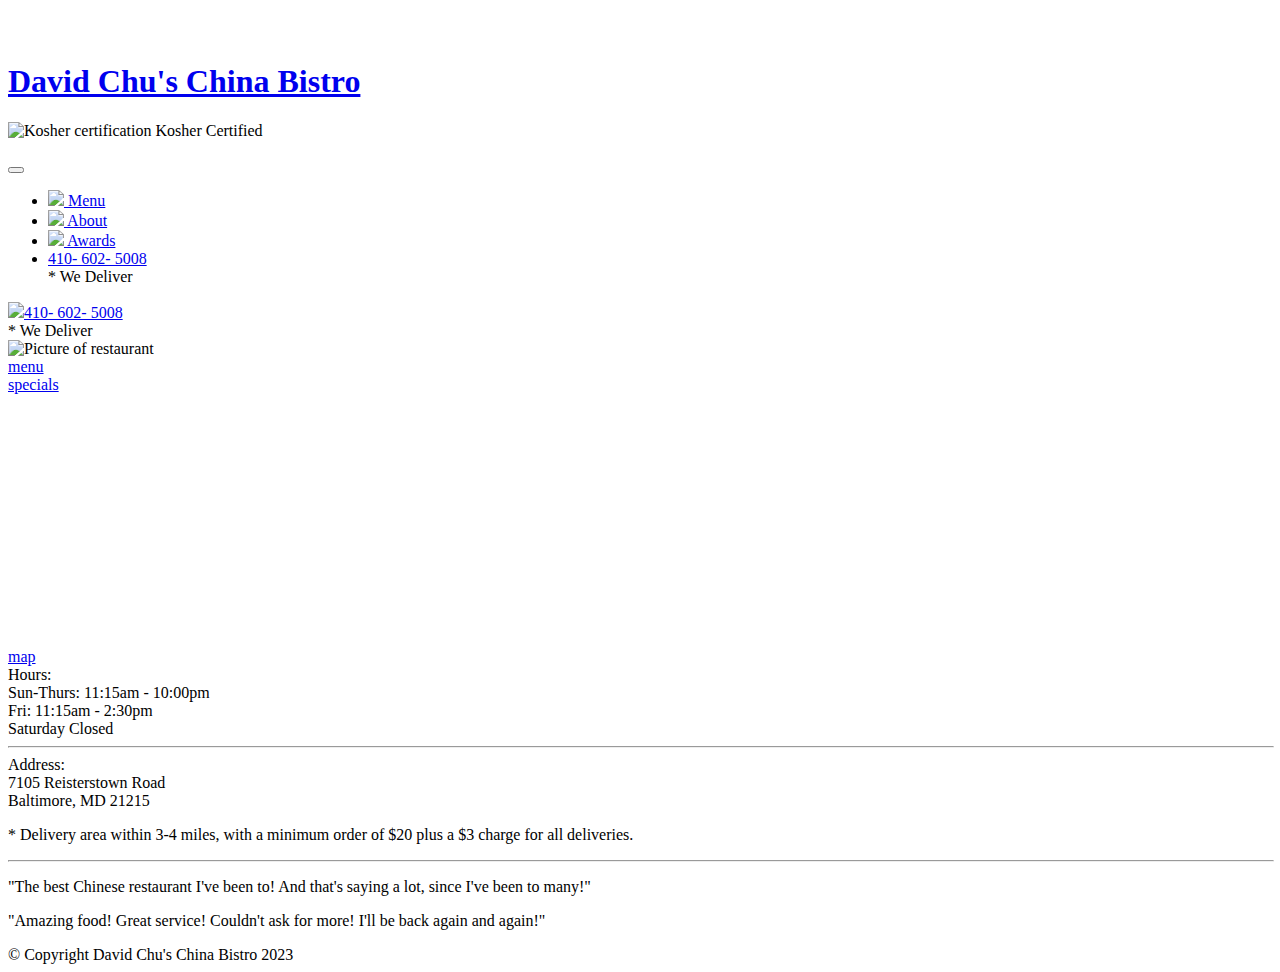
==== index.html @ fcd45ccf "Code" ====
<!DOCTYPE html>
<html>

<head>
    <meta charset='utf-8'>
    <meta http-equiv='X-UA-Compatible' content="IE=edge">
    <title>David Chu's China</title>
    <meta name='viewport' content='width=device-width, initial-scale=1'>
    <link rel="icon" href="images/David Chu icon.png">
    <link rel='stylesheet' href='css/bootstrap.min.css'>
    <link rel='stylesheet' href='css/styles.css'>
</head>

<body>
    <header>
        <nav id="header-nav" class="navbar navbar-default">
            <div class="container" id="Navbar-1">
                <div class="navbar-header">
                    <a href="index.html" id="pqp" class="d-none d-md-block">
                        <div id="logo-img" alt="Logo Image"></div>
                    </a>
                    <div class="navbar-brand">
                        <a href="Web-site(index).html">
                            <h1 style=" margin-top: 5%;">David Chu's China Bistro</h1>
                        </a>
                        <p>
                            <img src="images/star-k-logo.png" alt="Kosher certification">
                            <span>Kosher Certified</span>
                        </p>
                    </div>
                    <button class="navbar-toggler" type="button" data-bs-toggle="collapse"
                        data-bs-target="#collapsable-nav" aria-controls="collapsable-nav" aria-expanded="false"
                        aria-label="Toggle navigation" id="button">
                        <span class="navbar-toggler-icon"></span>
                    </button>
                </div>
                <div id="collapsable-nav" class="collapse navbar-collapse d-md-block">
                    <ul id="nav-list" class="navbar">
                        <li>
                            <a href="menu-categories.html">
                                <img src="images/icons8-cutlery-30.png"> Menu</a>
                        </li>
                        <li>
                            <a href="#">
                                <img src="images/icons8-about-30.png"> About</a>
                        </li>
                        <li>
                            <a href="#">
                                <img src="images/icons8-trophy-30.png"> Awards</a>
                        </li>
                        <li id="phone" class="d-none d-md-block">
                            <a href="tel:410-602-5008">
                                <span>410-&nbsp;602-&nbsp;5008</span></a>
                            <div>* We Deliver</div>
                        </li>
                    </ul>
                </div>
            </div>
        </nav>
    </header>
    <div id="call-btn-deliver" class="d-block d-md-none">
        <div id="call-btn">
            <a href="tel:410-602-5008">
                <img src="images/icons8-telephone-32.png"><span>410-&nbsp;602-&nbsp;5008</span></a>
        </div>
        <span>* We Deliver</span>
    </div>
    <div id="main-content" class="container">
        <div class="jumbotron">
            <img src="images/jumbotron_768.jpg" alt="Picture of restaurant" class="img-fluid d-block d-md-none">
        </div>
        <div id="home-tiles" class="row">
            <div class="col-lg-4 col-md-6 col-12">
                <a href="menu-categories.html">
                    <div id="menu-tile"><span>menu</span></div>
                </a>
            </div>
            <div class="col-lg-4 col-md-6 col-12">
                <a href="single-category.html">
                    <div id="specials-tile"><span>specials</span></div>
                </a>
            </div>
            <div class="col-lg-4 col-md-12 col-12">
                <a href="https://www.google.com/maps/place/David+Chu's+China+Bistro/@39.3635874,-76.7138622,17z/data=!4m6!1m3!3m2!1s0x89c81a14e7817803:0xab20a0e99daa17ea!2sDavid+Chu's+China+Bistro!3m1!1s0x89c81a14e7817803:0xab20a0e99daa17ea"
                    target="_blank">
                    <div id="map-tile">
                        <iframe
                            src="https://www.google.com/maps/embed?pb=!1m18!1m12!1m3!1d3084.675372390488!2d-76.71386218529199!3d39.3635874269356!2m3!1f0!2f0!3f0!3m2!1i1024!2i768!4f13.1!3m3!1m2!1s0x89c81a14e7817803%3A0xab20a0e99daa17ea!2sDavid+Chu&#39;s+China+Bistro!5e0!3m2!1sen!2sus!4v1452824864156"
                            width="100%" height="250" frameborder="0" style="border:0" allowfullscreen></iframe>
                        <span>map</span>
                    </div>
                </a>
            </div>
        </div>
    </div>
    <footer class="panel-footer">
        <div class="container">
            <div class="row">
                <section id="hours" class="col-md-4">
                    <span>Hours:</span><br>
                    Sun-Thurs: 11:15am - 10:00pm<br>
                    Fri: 11:15am - 2:30pm<br>
                    Saturday Closed
                    <hr class="d-md-none" style="width:100%;">
                </section>
                <section id="address" class="col-md-4">
                    <span>Address:</span><br>
                    7105 Reisterstown Road<br>
                    Baltimore, MD 21215
                    <p>* Delivery area within 3-4 miles, with a minimum order of $20 plus a $3 charge for all
                        deliveries.</p>
                    <hr class="d-md-none" style="width: 100%;">
                </section>
                <section id="testimonials" class="col-md-4">
                    <p>"The best Chinese restaurant I've been to! And that's saying a lot, since I've been to many!"</p>
                    <p>"Amazing food! Great service! Couldn't ask for more! I'll be back again and again!"</p>
                </section>
            </div>
        </div>
        <div class="text-center">&copy; Copyright David Chu's China Bistro 2023</div>
    </footer>
    <script src="js/jquery-3.7.0.min.js"></script>
    <script src="js/bootstrap.min.js"></script>
    <script src="js/script.js"></script>
</body>

</html>
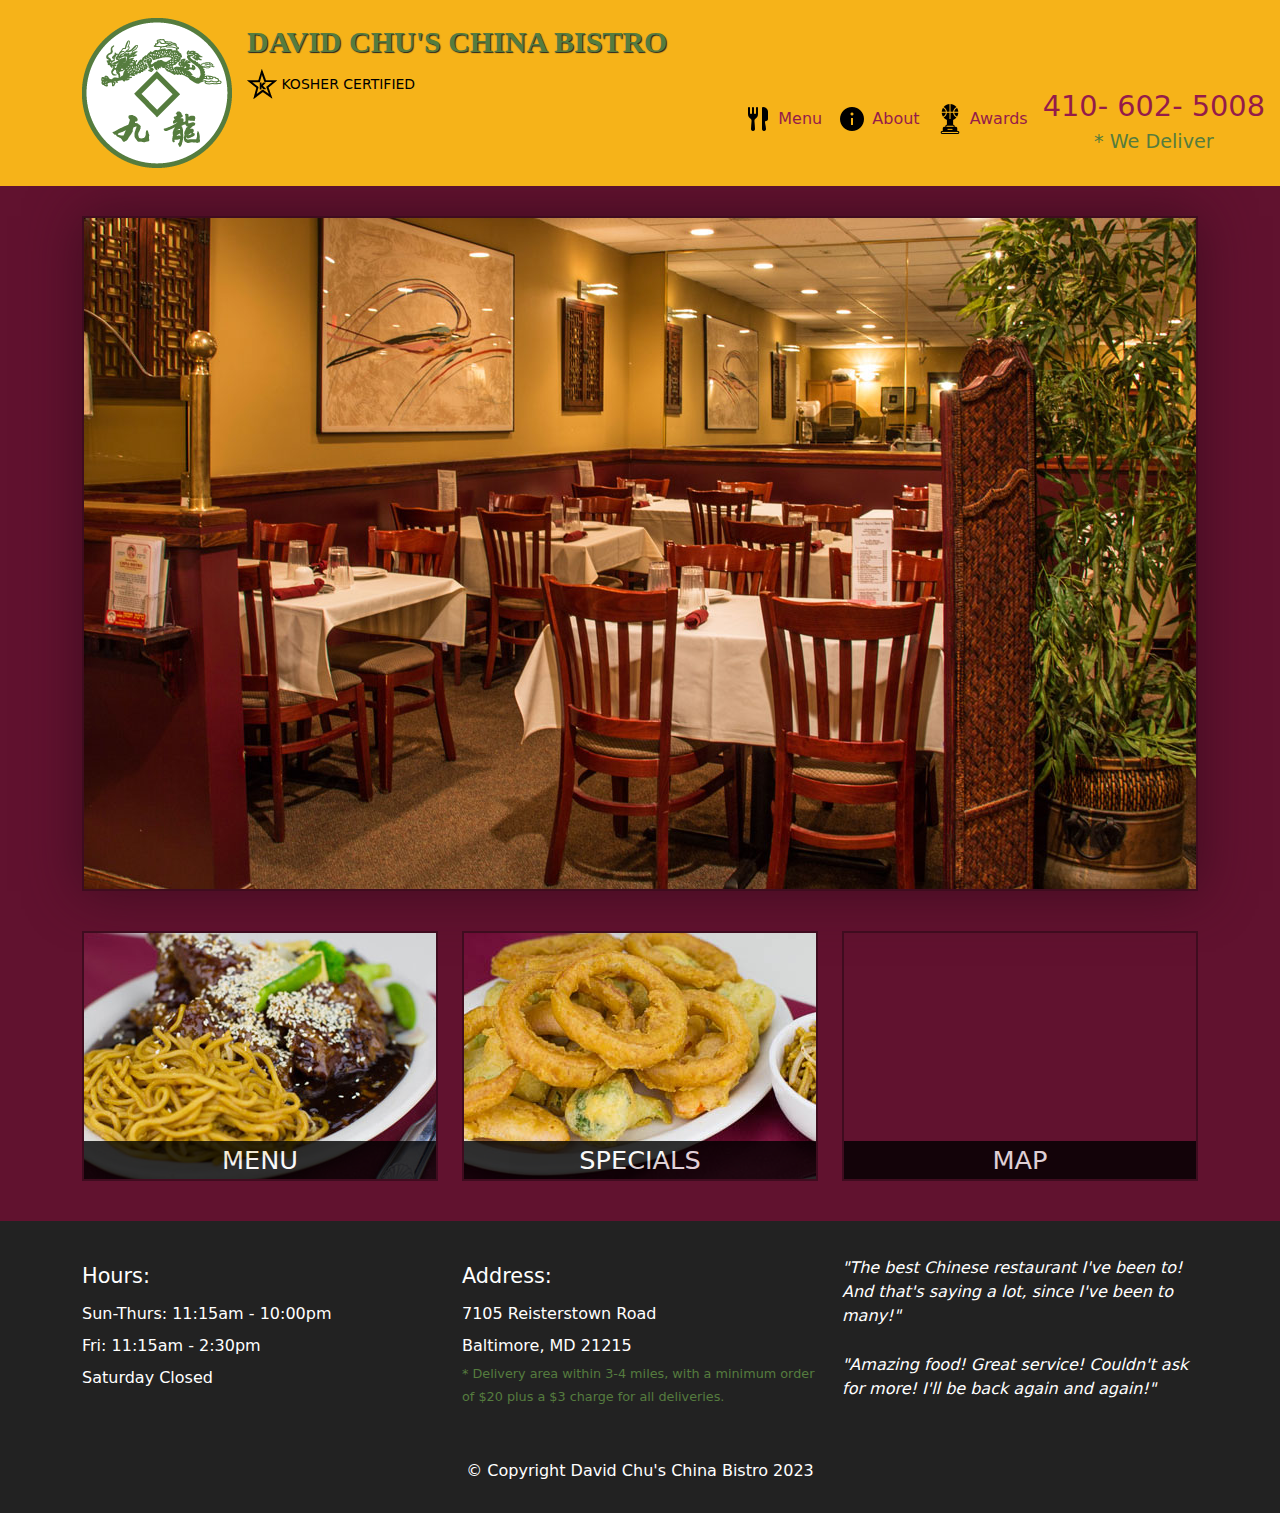
==== commit 8c45236d: "Update index.html" ====
--- a/index.html
+++ b/index.html
@@ -20,7 +20,7 @@
                         <div id="logo-img" alt="Logo Image"></div>
                     </a>
                     <div class="navbar-brand">
-                        <a href="Web-site(index).html">
+                        <a href="index.html">
                             <h1 style=" margin-top: 5%;">David Chu's China Bistro</h1>
                         </a>
                         <p>
@@ -124,4 +124,4 @@
     <script src="js/script.js"></script>
 </body>
 
-</html>+</html>
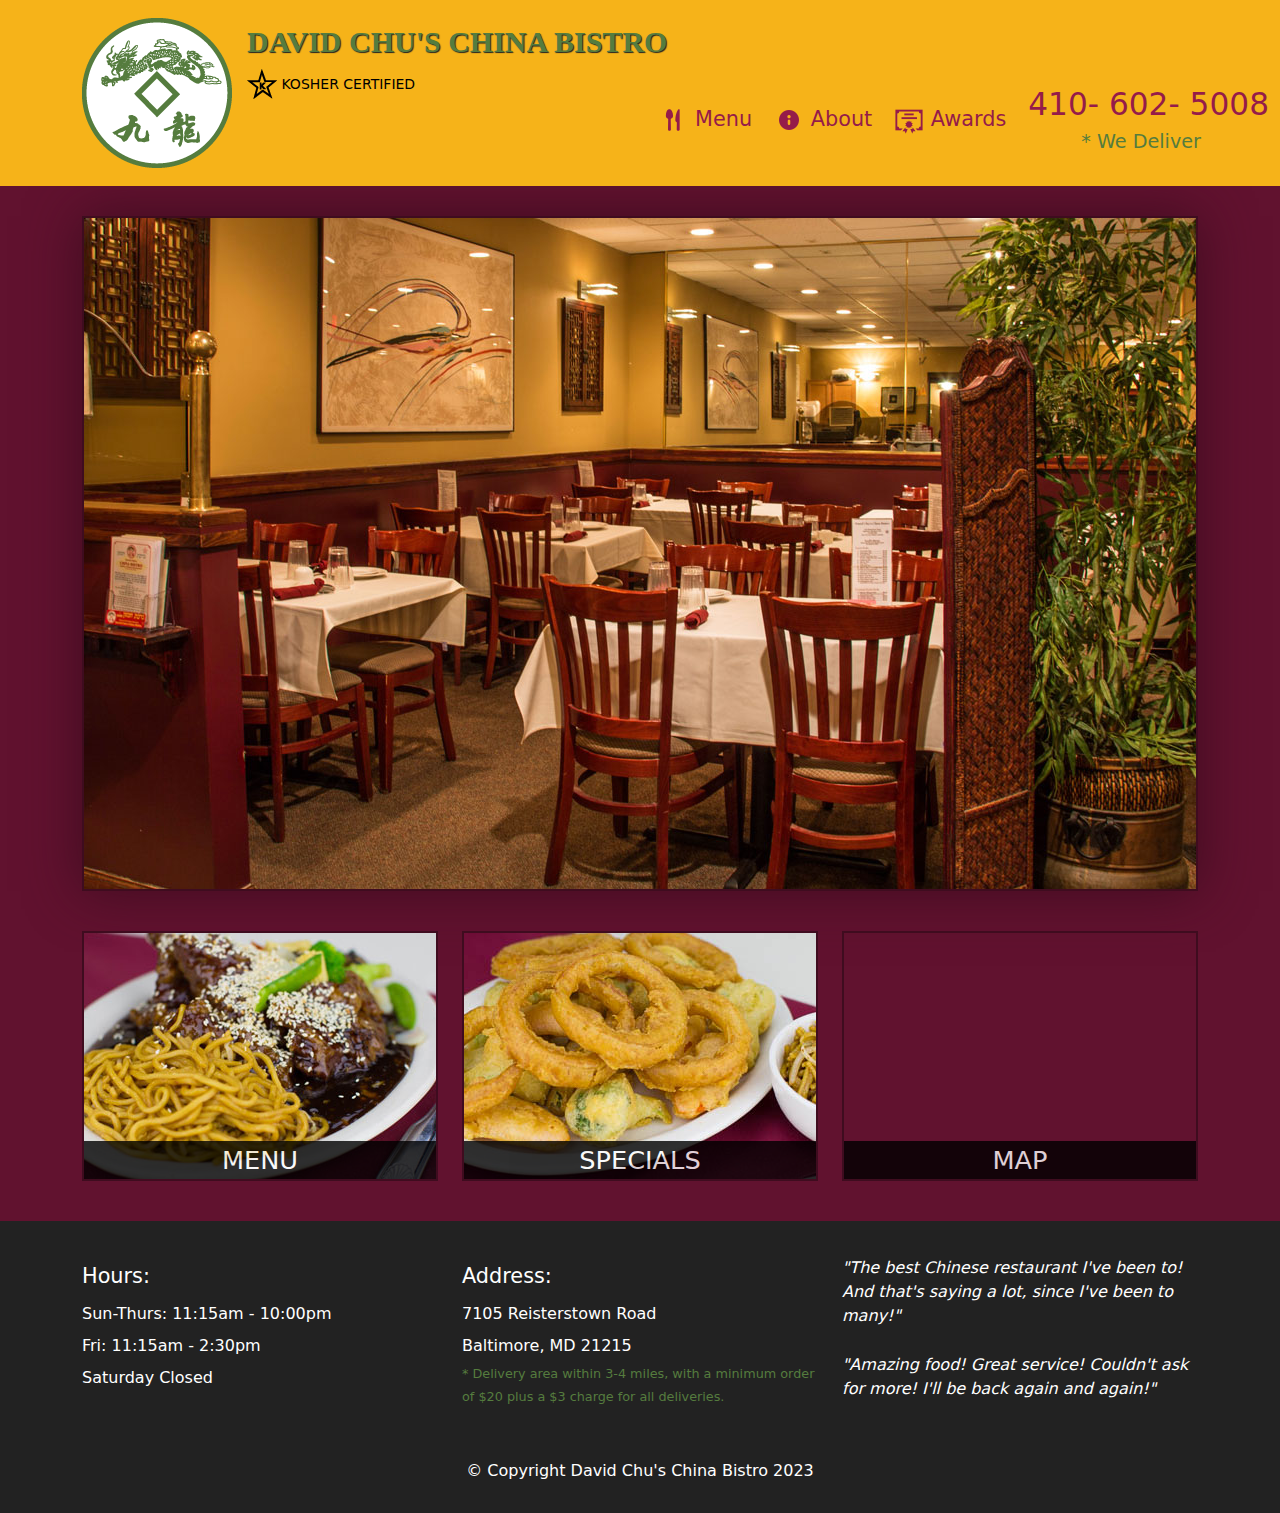
==== commit 4ba1b787: "Change the Navbar menu" ====
--- a/index.html
+++ b/index.html
@@ -4,7 +4,7 @@
 <head>
     <meta charset='utf-8'>
     <meta http-equiv='X-UA-Compatible' content="IE=edge">
-    <title>David Chu's China</title>
+    <title>David Chu's China Bistro</title>
     <meta name='viewport' content='width=device-width, initial-scale=1'>
     <link rel="icon" href="images/David Chu icon.png">
     <link rel='stylesheet' href='css/bootstrap.min.css'>
@@ -12,6 +12,7 @@
 </head>
 
 <body>
+    
     <header>
         <nav id="header-nav" class="navbar navbar-default">
             <div class="container" id="Navbar-1">
@@ -124,4 +125,4 @@
     <script src="js/script.js"></script>
 </body>
 
-</html>
+</html>--- a/css/styles.css
+++ b/css/styles.css
@@ -87,7 +87,6 @@
 
 #nav-list {
   list-style: none;
-  margin-top: 20px white; 
   @media (min-width: 768px) {
     position: absolute;
     right: 0%;
@@ -99,30 +98,32 @@
 #nav-list a {
   color: #951C49;
   text-align: center;
-  margin-right: 15px;
-}
-div>ul>li>a {
-  display: block;
-  
+  margin: 0 1px;
+}
+#active-page {
+  background-color: wheat;
 }
 
 div>ul>li>a:hover {
-  display: block;
+
   background-color: wheat;
 }
 
+#nav-list li a {
+  font-size: 1.3em;
+  padding: 10px;
+}
+
 #nav-list a span {
-  font-size: 1.8em;
+  font-size: 1.5em;
 }
 
 #phone {
-  margin-top: 5px;
-
-
+  margin-top: 0px;
 }
 
 #phone a {
-  /* Phone number */
+
   text-align: right;
   padding-bottom: 0;
 }
